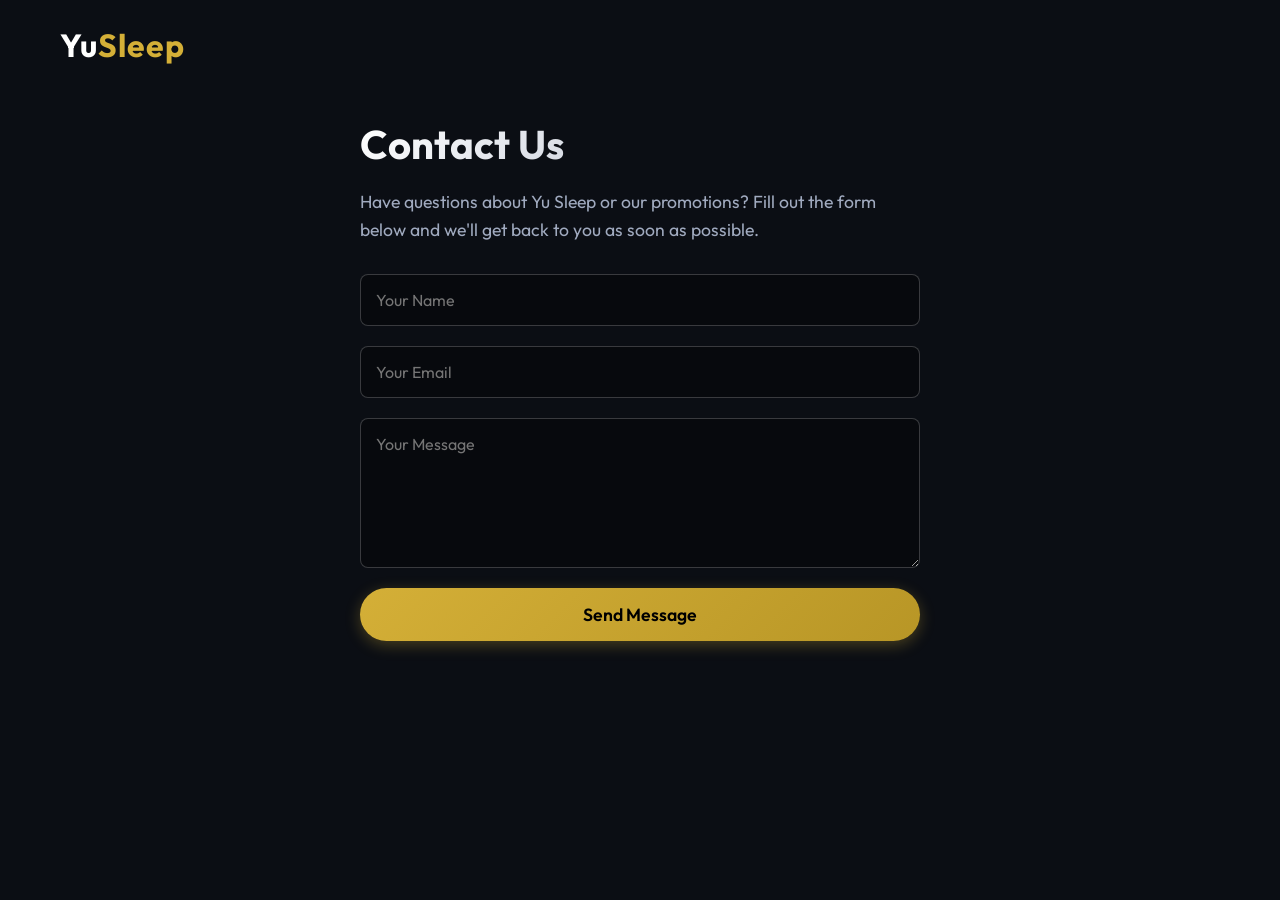
==== contact.html @ 6fc0a7a1 "feat: add waitlist email form and legal pages to landing site" ====
<!DOCTYPE html>
<html lang="en">
<head>
    <meta charset="UTF-8">
    <meta name="viewport" content="width=device-width, initial-scale=1.0">
    <title>Contact Us - Yu Sleep</title>
    <link href="https://fonts.googleapis.com/css2?family=Outfit:wght@300;400;600;700&display=swap" rel="stylesheet">
    <link rel="stylesheet" href="style.css">
    <style>
        .page-content { padding: 120px 20px 60px; max-width: 600px; margin: 0 auto; }
        .page-content h1 { font-size: 2.5rem; margin-bottom: 20px; }
        .page-content p { margin-bottom: 30px; }
        
        .contact-form {
            display: flex;
            flex-direction: column;
            gap: 20px;
        }
        
        .contact-form input,
        .contact-form textarea {
            width: 100%;
            padding: 15px;
            border-radius: 8px;
            border: 1px solid rgba(255, 255, 255, 0.2);
            background: rgba(0,0,0,0.3);
            color: #fff;
            font-size: 1rem;
            font-family: inherit;
        }
        
        .contact-form textarea {
            resize: vertical;
            min-height: 150px;
        }
    </style>
</head>
<body>
    <nav class="navbar">
        <div class="container">
            <a href="index.html" class="logo" style="text-decoration:none;">Yu<span>Sleep</span></a>
        </div>
    </nav>
    <main class="page-content">
        <h1>Contact Us</h1>
        <p>Have questions about Yu Sleep or our promotions? Fill out the form below and we'll get back to you as soon as possible.</p>
        
        <form class="contact-form" onsubmit="event.preventDefault(); alert('Message sent! We will contact you soon.'); this.reset();">
            <input type="text" placeholder="Your Name" required>
            <input type="email" placeholder="Your Email" required>
            <textarea placeholder="Your Message" required></textarea>
            <button type="submit" class="btn-primary">Send Message</button>
        </form>
    </main>
</body>
</html>
---- style.css ----
:root {
    --primary-bg: #0b0e14;
    --secondary-bg: #1a1e29;
    --accent-color: #d4af37; /* Gold */
    --accent-hover: #f1c40f;
    --text-primary: #f0f0f0;
    --text-secondary: #a0aabf;
    --purple-glow: rgba(138, 43, 226, 0.4);
}

* {
    margin: 0;
    padding: 0;
    box-sizing: border-box;
    font-family: 'Outfit', sans-serif;
}

body {
    background-color: var(--primary-bg);
    color: var(--text-primary);
    line-height: 1.6;
    overflow-x: hidden;
}

.container {
    max-width: 1200px;
    margin: 0 auto;
    padding: 0 20px;
}

/* Typography */
h1, h2, h3 {
    line-height: 1.2;
    font-weight: 700;
}

h1 {
    font-size: 3.5rem;
    background: linear-gradient(135deg, #fff, var(--text-secondary));
    -webkit-background-clip: text;
    -webkit-text-fill-color: transparent;
    margin-bottom: 20px;
}

h2 {
    font-size: 2.5rem;
    margin-bottom: 20px;
}

p {
    color: var(--text-secondary);
    font-size: 1.1rem;
    margin-bottom: 20px;
}

/* Navigation */
.navbar {
    padding: 20px 0;
    position: absolute;
    width: 100%;
    z-index: 10;
}

.logo {
    font-size: 2rem;
    font-weight: 700;
    color: #fff;
    letter-spacing: 1px;
}

.logo span {
    color: var(--accent-color);
}

/* Buttons */
.btn-primary {
    background: linear-gradient(135deg, var(--accent-color), #b89626);
    color: #000;
    border: none;
    padding: 15px 35px;
    font-size: 1.1rem;
    font-weight: 600;
    border-radius: 30px;
    cursor: pointer;
    transition: all 0.3s ease;
    box-shadow: 0 4px 15px rgba(212, 175, 55, 0.3);
}

.btn-primary:hover {
    transform: translateY(-2px);
    box-shadow: 0 6px 20px rgba(212, 175, 55, 0.5);
    background: linear-gradient(135deg, var(--accent-hover), var(--accent-color));
}

/* Hero Section */
.hero {
    position: relative;
    min-height: 100vh;
    display: flex;
    align-items: center;
    background: url('assets/hero_bg.png') no-repeat center center/cover;
    padding-top: 80px;
}

.hero-bg-overlay {
    position: absolute;
    top: 0;
    left: 0;
    width: 100%;
    height: 100%;
    background: linear-gradient(to right, rgba(11, 14, 20, 0.95) 0%, rgba(11, 14, 20, 0.7) 50%, rgba(11, 14, 20, 0.3) 100%);
    z-index: 1;
}

.hero-content {
    position: relative;
    z-index: 2;
    display: flex;
    align-items: center;
    justify-content: space-between;
    gap: 40px;
}

.hero-text {
    flex: 1;
    max-width: 600px;
    animation: fadeIn 1s ease-out forwards;
}

.hero-image {
    flex: 1;
    display: flex;
    justify-content: center;
    animation: float 6s ease-in-out infinite;
}

.hero-image img {
    max-width: 100%;
    width: 400px;
    border-radius: 20px;
    box-shadow: 0 20px 50px var(--purple-glow);
}

/* Benefits Section */
.benefits {
    padding: 100px 0;
    background-color: var(--secondary-bg);
    position: relative;
}

.section-title {
    text-align: center;
    margin-bottom: 60px;
}

.benefits-grid {
    display: grid;
    grid-template-columns: repeat(auto-fit, minmax(300px, 1fr));
    gap: 30px;
}

.benefit-card {
    background: rgba(255, 255, 255, 0.03);
    border: 1px solid rgba(255, 255, 255, 0.05);
    padding: 40px;
    border-radius: 20px;
    text-align: center;
    transition: transform 0.3s ease, box-shadow 0.3s ease;
    backdrop-filter: blur(10px);
}

.benefit-card:hover {
    transform: translateY(-10px);
    box-shadow: 0 10px 30px rgba(0, 0, 0, 0.5);
}

.benefit-card .icon {
    font-size: 3rem;
    margin-bottom: 20px;
}

/* CTA Section */
.cta-section {
    padding: 100px 0;
    text-align: center;
    background: linear-gradient(to bottom, var(--secondary-bg), var(--primary-bg));
}

.cta-section h2 {
    margin-bottom: 10px;
}

.cta-section p {
    margin-bottom: 40px;
    max-width: 600px;
    margin-inline: auto;
}

/* Footer */
.footer {
    background-color: #050608;
    padding: 60px 0 40px;
    border-top: 1px solid rgba(255, 255, 255, 0.05);
}

.footer-links {
    display: flex;
    justify-content: center;
    gap: 30px;
    margin-bottom: 40px;
}

.footer-links a {
    color: var(--text-secondary);
    text-decoration: none;
    transition: color 0.3s;
    font-size: 0.9rem;
}

.footer-links a:hover {
    color: var(--accent-color);
}

.disclaimer {
    text-align: center;
    max-width: 800px;
    margin: 0 auto;
}

.disclaimer p {
    font-size: 0.8rem;
    color: #666;
    margin-bottom: 15px;
}

/* Modal Overlay */
.modal-overlay {
    position: fixed;
    top: 0;
    left: 0;
    width: 100%;
    height: 100%;
    background-color: rgba(0, 0, 0, 0.8);
    display: flex;
    justify-content: center;
    align-items: center;
    z-index: 1000;
    opacity: 0;
    visibility: hidden;
    transition: all 0.3s ease;
    backdrop-filter: blur(5px);
}

.modal-overlay.active {
    opacity: 1;
    visibility: visible;
}

/* Modal Content */
.modal-content {
    background-color: var(--secondary-bg);
    padding: 40px;
    border-radius: 20px;
    width: 90%;
    max-width: 500px;
    position: relative;
    transform: scale(0.9);
    transition: transform 0.3s ease;
    box-shadow: 0 20px 50px rgba(0, 0, 0, 0.5);
    border: 1px solid rgba(255, 255, 255, 0.1);
}

.modal-overlay.active .modal-content {
    transform: scale(1);
}

.close-modal {
    position: absolute;
    top: 15px;
    right: 20px;
    background: transparent;
    border: none;
    color: var(--text-secondary);
    font-size: 2rem;
    cursor: pointer;
    transition: color 0.3s;
}

.close-modal:hover {
    color: #fff;
}

.modal-header h2 {
    margin-bottom: 15px;
    color: var(--accent-color);
}

.modal-body p {
    font-size: 1rem;
}

.modal-footer {
    margin-top: 30px;
    text-align: right;
}

/* Animations */
@keyframes float {
    0% { transform: translateY(0px); }
    50% { transform: translateY(-20px); }
    100% { transform: translateY(0px); }
}

@keyframes fadeIn {
    from { opacity: 0; transform: translateY(20px); }
    to { opacity: 1; transform: translateY(0); }
}

/* Responsive */
@media (max-width: 768px) {
    .hero-content {
        flex-direction: column;
        text-align: center;
        padding-top: 40px;
    }
    
    .hero-bg-overlay {
        background: rgba(11, 14, 20, 0.85);
    }
    
    h1 {
        font-size: 2.5rem;
    }
    
    .footer-links {
        flex-direction: column;
        align-items: center;
        gap: 15px;
    }
}
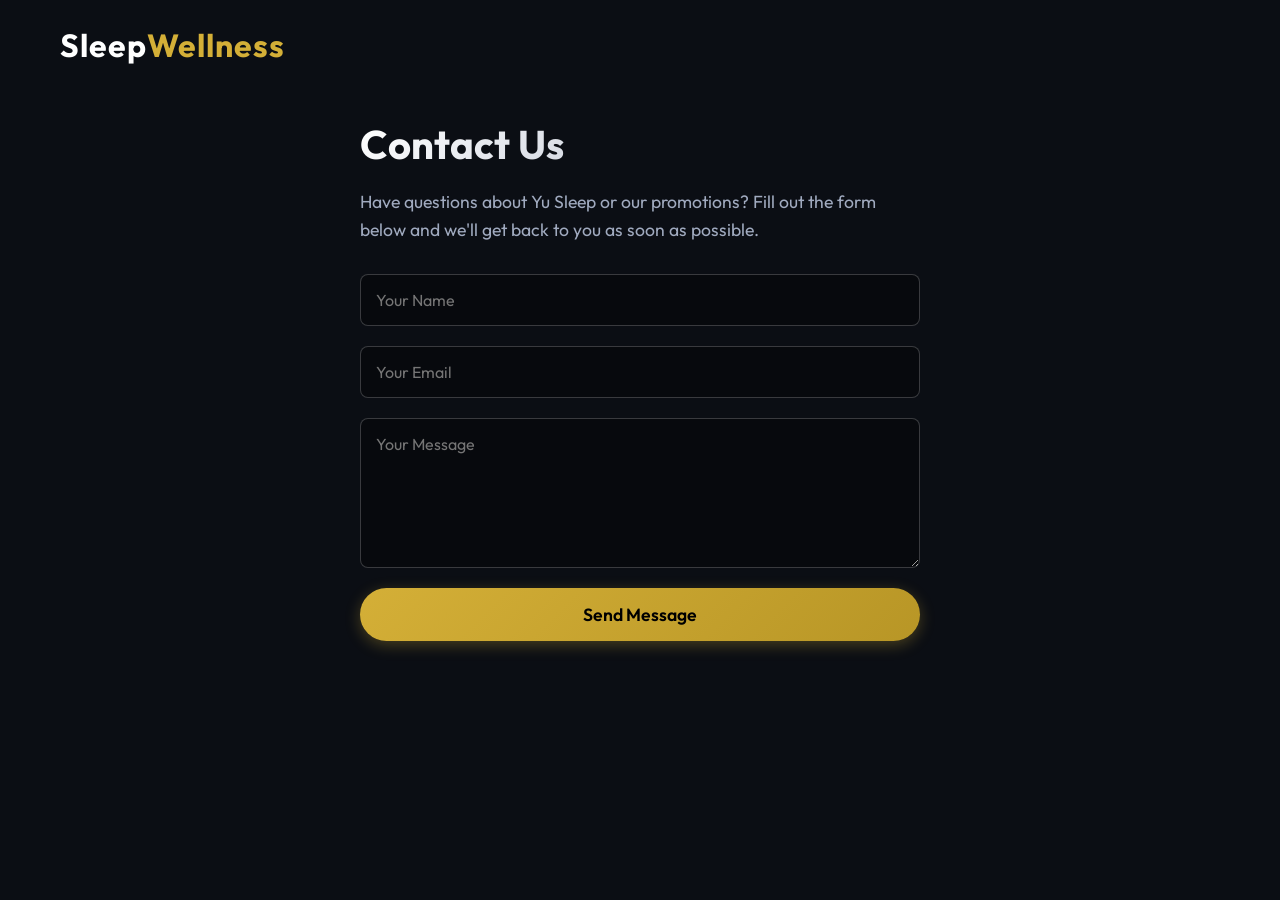
==== commit 67728c97: "feat: rebrand site to Sleep Wellness and add affiliate disclosure disclaimer bar" ====
--- a/contact.html
+++ b/contact.html
@@ -3,7 +3,7 @@
 <head>
     <meta charset="UTF-8">
     <meta name="viewport" content="width=device-width, initial-scale=1.0">
-    <title>Contact Us - Yu Sleep</title>
+    <title>Contact Us - Sleep Wellness</title>
     <link href="https://fonts.googleapis.com/css2?family=Outfit:wght@300;400;600;700&display=swap" rel="stylesheet">
     <link rel="stylesheet" href="style.css">
     <style>
@@ -38,7 +38,7 @@
 <body>
     <nav class="navbar">
         <div class="container">
-            <a href="index.html" class="logo" style="text-decoration:none;">Yu<span>Sleep</span></a>
+            <a href="index.html" class="logo" style="text-decoration:none;">Sleep<span>Wellness</span></a>
         </div>
     </nav>
     <main class="page-content">
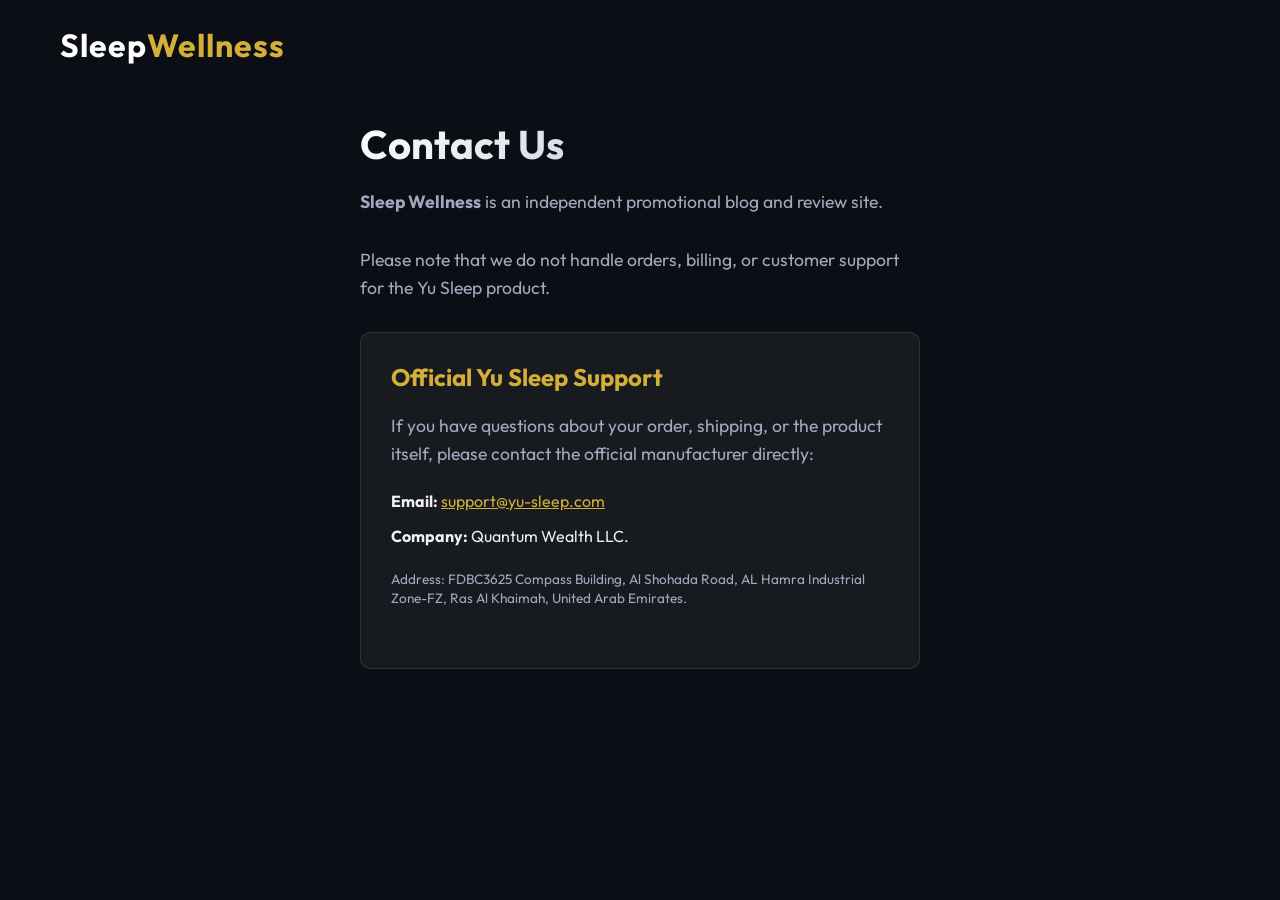
==== commit 5846cf21: "refactor: replace contact form with official manufacturer support information and disclaimers" ====
--- a/contact.html
+++ b/contact.html
@@ -43,14 +43,20 @@
     </nav>
     <main class="page-content">
         <h1>Contact Us</h1>
-        <p>Have questions about Yu Sleep or our promotions? Fill out the form below and we'll get back to you as soon as possible.</p>
+        <p><strong>Sleep Wellness</strong> is an independent promotional blog and review site.</p>
+        <p>Please note that we do not handle orders, billing, or customer support for the Yu Sleep product.</p>
         
-        <form class="contact-form" onsubmit="event.preventDefault(); alert('Message sent! We will contact you soon.'); this.reset();">
-            <input type="text" placeholder="Your Name" required>
-            <input type="email" placeholder="Your Email" required>
-            <textarea placeholder="Your Message" required></textarea>
-            <button type="submit" class="btn-primary">Send Message</button>
-        </form>
+        <div style="background: rgba(255,255,255,0.05); padding: 30px; border-radius: 10px; margin-top: 30px; border: 1px solid rgba(255,255,255,0.1);">
+            <h2 style="margin-top: 0; font-size: 1.5rem; color: var(--accent-color);">Official Yu Sleep Support</h2>
+            <p style="margin-bottom: 20px;">If you have questions about your order, shipping, or the product itself, please contact the official manufacturer directly:</p>
+            <ul style="list-style: none; padding: 0; margin-bottom: 20px;">
+                <li style="margin-bottom: 10px;"><strong>Email:</strong> <a href="mailto:support@yu-sleep.com" style="color: var(--accent-color);">support@yu-sleep.com</a></li>
+                <li><strong>Company:</strong> Quantum Wealth LLC.</li>
+            </ul>
+            <p style="font-size: 0.85rem; color: var(--text-secondary); line-height: 1.4;">
+                Address: FDBC3625 Compass Building, Al Shohada Road, AL Hamra Industrial Zone-FZ, Ras Al Khaimah, United Arab Emirates.
+            </p>
+        </div>
     </main>
 </body>
 </html>
